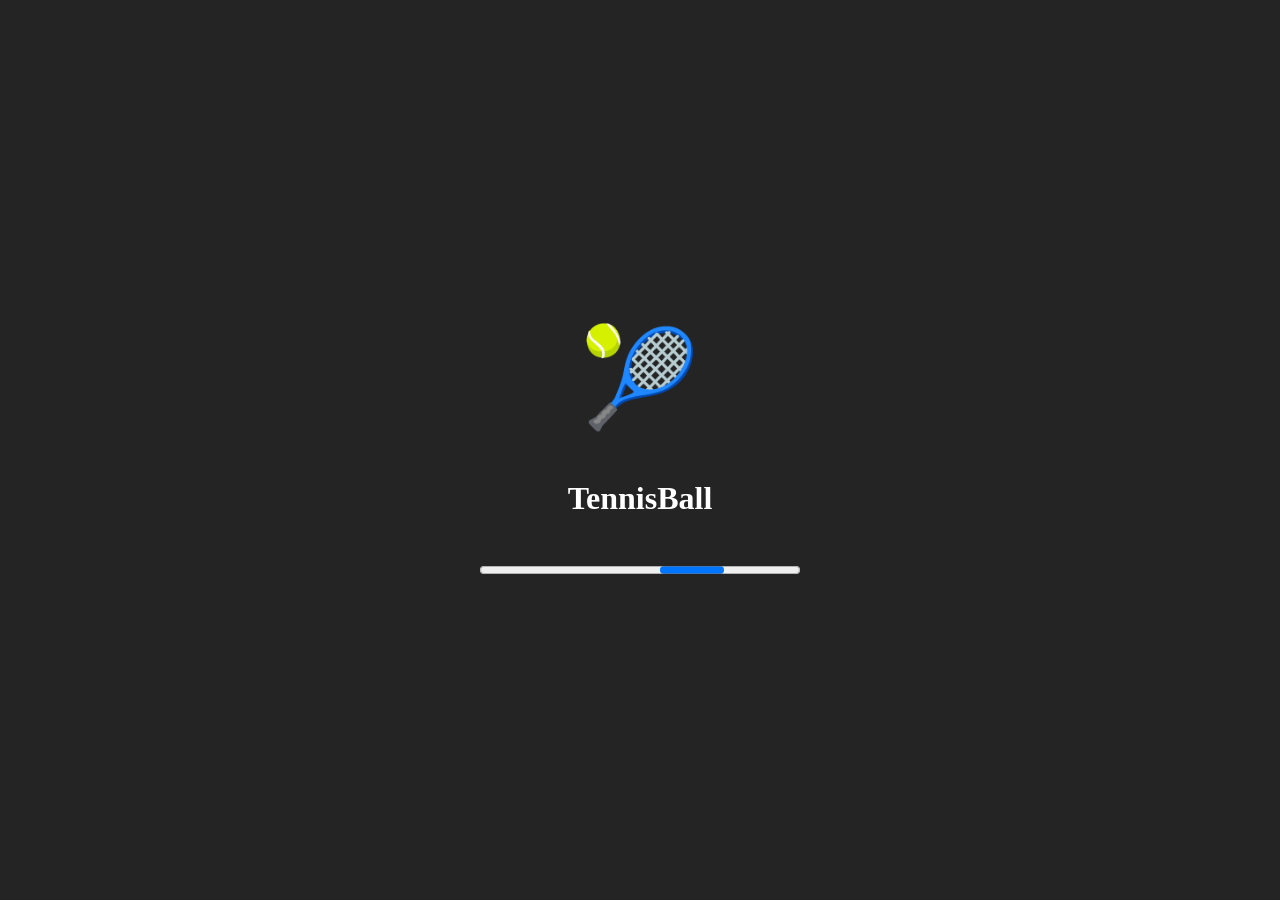
==== index.html @ 2c4da38c "Publish TennisBall browser build" ====
<!DOCTYPE html>
<html lang="en">

<head>
    <meta charset="utf-8">
    <meta name="viewport" content="width=device-width, initial-scale=1.0">
    <title>TennisBall</title>
    <link rel="icon" type="image/svg+xml" href="favicon.svg">
    <!-- Start the big downloads before godot.js even runs; the dotnet.* files
         are otherwise only discovered mid-boot. (When enabling TWODOG_PCK_GZ
         below, swap both hints to their .gz siblings: godot.pck.gz, and
         godot.wasm.gz because precompressedSuffix makes the engine fetch
         that one too.) -->
    <link rel="preload" href="godot.wasm" as="fetch" crossorigin="anonymous">
    <link rel="preload" href="godot.pck" as="fetch" crossorigin="anonymous">
    <link rel="modulepreload" href="_framework/dotnet.js">
    <link rel="modulepreload" href="_framework/dotnet.boot.js">
    <link rel="modulepreload" href="_framework/dotnet.runtime.js">
    <link rel="modulepreload" href="_framework/dotnet.native.js">
    <style>
        html,
        body,
        #canvas {
            margin: 0;
            padding: 0;
            border: 0;
        }

        body {
            color: white;
            background-color: black;
            overflow: hidden;
            touch-action: none;
        }

        #canvas {
            display: block;
        }

        #canvas:focus {
            outline: none;
        }

        /* Painted above #status (which JavaScript would otherwise remove) so
           the message is visible when scripts are disabled. */
        noscript {
            position: absolute;
            inset: 0;
            z-index: 2;
            display: flex;
            justify-content: center;
            align-items: center;
            background-color: #242424;
            font-family: 'Noto Sans', 'Droid Sans', Arial, sans-serif;
        }

        #status {
            position: absolute;
            inset: 0;
            background-color: #242424;
            display: flex;
            flex-direction: column;
            justify-content: center;
            align-items: center;
            gap: 1.5rem;
        }

        #status-splash {
            width: clamp(96px, 22vmin, 200px);
            height: auto;
            animation: status-splash-pulse 2.4s ease-in-out infinite;
        }

        @keyframes status-splash-pulse {

            0%,
            100% {
                opacity: 1;
            }

            50% {
                opacity: .55;
            }
        }

        @media (prefers-reduced-motion: reduce) {
            #status-splash {
                animation: none;
            }
        }

        #status-progress {
            width: min(60%, 320px);
            display: none;
        }

        #status-notice {
            background-color: #5b3943;
            border-radius: 0.5rem;
            border: 1px solid #9b3943;
            color: #e0e0e0;
            font-family: 'Noto Sans', 'Droid Sans', Arial, sans-serif;
            line-height: 1.3;
            margin: 0 2rem;
            overflow: hidden;
            padding: 1rem;
            text-align: center;
            /* Failure notices carry meaningful newlines (missing-feature lists). */
            white-space: pre-line;
            z-index: 1;
            display: none;
        }
    </style>
</head>

<body>
    <canvas id="canvas">
        Your browser does not support the canvas tag.
    </canvas>

    <noscript>
        Your browser does not support JavaScript.
    </noscript>

    <div id="status">
        <div id="status-splash" role="img" aria-label="Tennis ball" style="font-size:96px;text-align:center">🎾</div><h1>TennisBall</h1>
        <progress id="status-progress" aria-label="Loading progress"></progress>
        <div id="status-notice" role="alert"></div>
    </div>

    <script src="godot.js"></script>
    <script>
        const GODOT_CONFIG = {
            'args': ['--rendering-method', 'gl_compatibility'],
            'canvasResizePolicy': 2,
            'ensureCrossOriginIsolationHeaders': false,
            'executable': 'godot',
            'experimentalVK': false,
            'focusCanvas': true,
            'gdextensionLibs': []
        };
        const GODOT_THREADS_ENABLED = false;
        // Opt-in: fetch godot.pck.gz (a sibling the 2dog publish writes) and
        // inflate it in the page. For hosts that serve everything uncompressed;
        // a host that already content-encodes would compress it a second time.
        const TWODOG_PCK_GZ = false;

        (function () {
            performance.mark('2dog:boot');

            const statusOverlay = document.getElementById('status');
            const statusProgress = document.getElementById('status-progress');
            const statusNotice = document.getElementById('status-notice');

            let initializing = true;
            let statusMode = '';

            function setStatusMode(mode) {
                if (statusMode === mode || !initializing) {
                    return;
                }
                if (mode === 'hidden') {
                    statusOverlay.remove();
                    initializing = false;
                    return;
                }
                statusProgress.style.display = mode === 'progress' ? 'block' : 'none';
                statusNotice.style.display = mode === 'notice' ? 'block' : 'none';
                statusMode = mode;
            }

            function displayFailureNotice(err) {
                console.error(err);
                statusNotice.textContent = err instanceof Error ? err.message : String(err);
                setStatusMode('notice');
                initializing = false;
            }

            let downloadsDone = false;

            function reportProgress(current, total) {
                if (!downloadsDone && total > 0 && current >= total) {
                    downloadsDone = true;
                    performance.mark('2dog:downloads-done');
                }
                // Determinate while the size-tracked downloads run, then back
                // to indeterminate for the tail (.NET runtime files and engine
                // startup have no known total).
                if (current > 0 && total > 0 && current < total) {
                    statusProgress.value = current;
                    statusProgress.max = total;
                } else {
                    statusProgress.removeAttribute('value');
                    statusProgress.removeAttribute('max');
                }
            }

            // The gz pack path re-points this at a merged reporter.
            let engineProgress = reportProgress;

            function startWithGzPack(fileSizes, makeEngine) {
                // A rejected probe (network error, service worker failure)
                // falls back to the uncompressed pack exactly like a 404.
                return fetch('godot.pck.gz').catch(() => null).then((response) => {
                    if (!response || !response.ok || !response.body) {
                        console.warn('2dog: godot.pck.gz unavailable, falling back to godot.pck');
                        return makeEngine('').startGame({});
                    }
                    const engine = makeEngine('.gz');
                    // The engine only downloads the wasm here; this page fetches
                    // and inflates the pack, merging both into one progress bar
                    // (compressed pack bytes against its Content-Length).
                    let pckLoaded = 0;
                    let wasmLoaded = 0;
                    let wasmTotal = fileSizes['godot.wasm'] || 0;
                    const pckTotal = Number(response.headers.get('Content-Length')) || 0;
                    const report = () => reportProgress(wasmLoaded + pckLoaded,
                        wasmTotal > 0 && pckTotal > 0 ? wasmTotal + pckTotal : 0);
                    engineProgress = (current, total) => {
                        wasmLoaded = current;
                        if (total > 0) wasmTotal = total;
                        report();
                    };
                    const counted = new TransformStream({
                        transform(chunk, controller) {
                            pckLoaded += chunk.byteLength;
                            report();
                            controller.enqueue(chunk);
                        },
                    });
                    const pack = new Response(
                        response.body.pipeThrough(counted).pipeThrough(new DecompressionStream('gzip'))).arrayBuffer();
                    return Promise.all([
                        engine.init(GODOT_CONFIG['executable']),
                        pack.then((buffer) => engine.preloadFile(buffer, 'godot.pck')),
                    ]).then(() => engine.start({ 'args': ['--main-pack', 'godot.pck'].concat(GODOT_CONFIG['args']) }));
                });
            }

            function reportTimings() {
                performance.mark('2dog:first-frame');
                const total = performance.measure('2dog:total', '2dog:boot', '2dog:first-frame').duration;
                let text = '2dog: first frame ' + Math.round(total) + ' ms after boot';
                if (downloadsDone) {
                    const tail = performance.measure('2dog:tail', '2dog:downloads-done', '2dog:first-frame').duration;
                    text += ' (' + Math.round(total - tail) + ' ms downloading, ' + Math.round(tail) + ' ms starting)';
                }
                console.log(text);
                // Detail table on demand (?2dog-timing). transferSize reads 0
                // for memory-cache hits - measure with caching disabled.
                if (!new URLSearchParams(location.search).has('2dog-timing')) {
                    return;
                }
                const rows = performance.getEntriesByType('resource')
                    .filter((entry) => entry.transferSize > 100000)
                    .sort((a, b) => b.transferSize - a.transferSize)
                    .map((entry) => ({
                        file: entry.name.replace(/.*\//, ''),
                        'wire kB': Math.round(entry.transferSize / 1000),
                        ms: Math.round(entry.duration),
                    }));
                if (rows.length) console.table(rows);
            }

            const missing = Engine.getMissingFeatures({
                threads: GODOT_THREADS_ENABLED,
            });

            if (missing.length !== 0) {
                const missingMsg = 'Error\nThe following features required to run Godot projects on the Web are missing:\n';
                displayFailureNotice(missingMsg + missing.join('\n'));
                return;
            }

            // Exact sizes written by the publish make the bar determinate;
            // without the manifest it stays indeterminate (Content-Length is
            // the compressed size on hosts that gzip, so headers lie).
            fetch('twodog.sizes.json')
                .then((response) => (response.ok ? response.json() : {}))
                .catch(() => ({}))
                .then((fileSizes) => {
                    // The suffix decides which files the engine fetches, so
                    // the Engine is only constructed after the pack probe has
                    // picked a path - a '.gz'-configured engine in the
                    // fallback would re-request the sibling that just 404'd.
                    const makeEngine = (suffix) => {
                        GODOT_CONFIG['fileSizes'] = fileSizes;
                        GODOT_CONFIG['onProgress'] = (current, total) => engineProgress(current, total);
                        // Newer engines also inflate .gz siblings themselves
                        // (godot.wasm.gz included); older ones ignore this key.
                        GODOT_CONFIG['precompressedSuffix'] = suffix;
                        return new Engine(GODOT_CONFIG);
                    };
                    setStatusMode('progress');
                    const started = TWODOG_PCK_GZ && typeof DecompressionStream !== 'undefined'
                        ? startWithGzPack(fileSizes, makeEngine)
                        : makeEngine('').startGame({});
                    return started.then(() => {
                        reportTimings();
                        setStatusMode('hidden');
                    }, displayFailureNotice);
                })
                .catch(displayFailureNotice);
        }());
    </script>
</body>

</html>
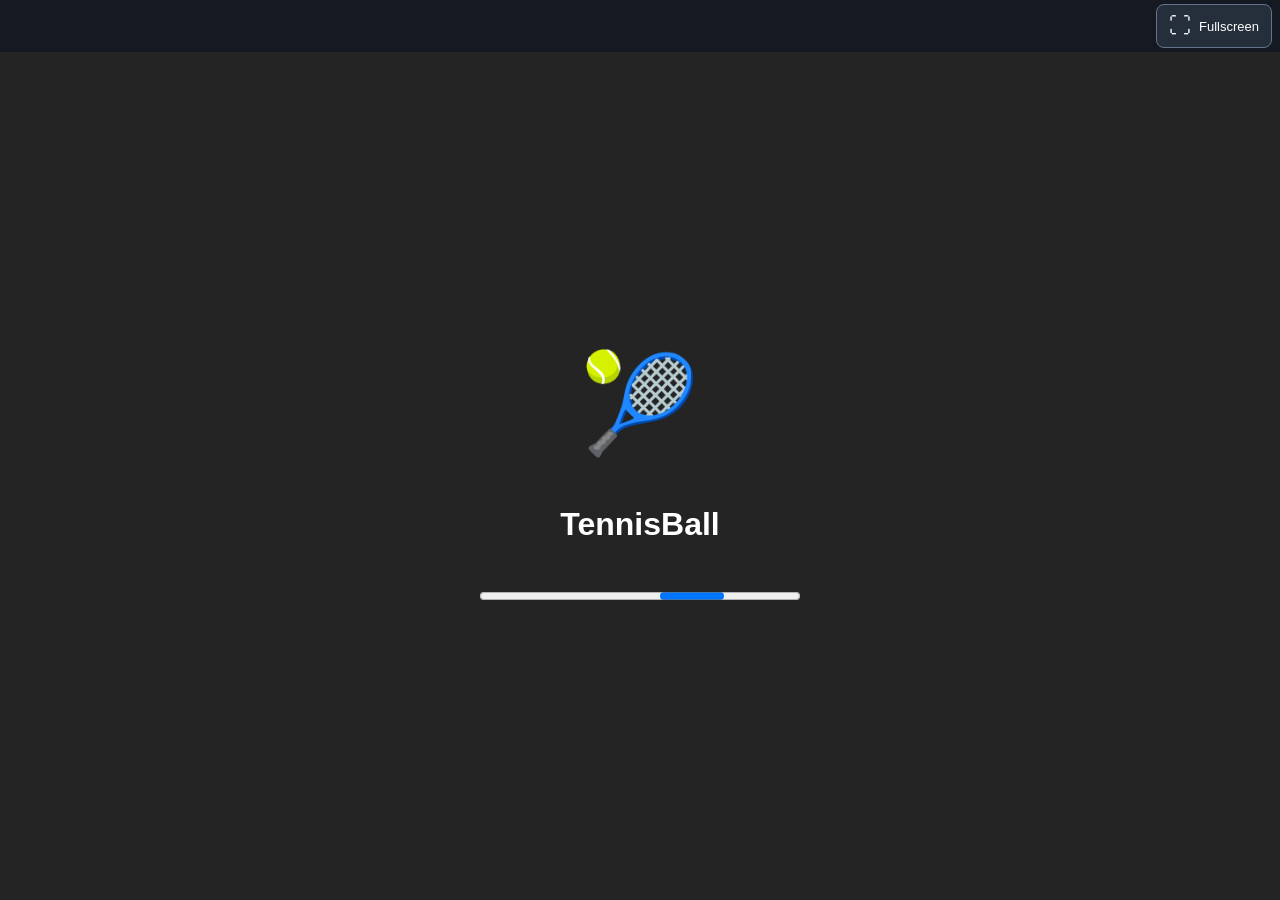
==== commit c4bf7d6c: "Publish TennisBall browser build" ====
--- a/index.html
+++ b/index.html
@@ -3,9 +3,17 @@
 
 <head>
     <meta charset="utf-8">
-    <meta name="viewport" content="width=device-width, initial-scale=1.0">
+    <meta name="viewport" content="width=device-width, initial-scale=1.0, viewport-fit=cover">
+    <meta name="theme-color" content="#151a22">
+    <meta name="mobile-web-app-capable" content="yes">
+    <meta name="apple-mobile-web-app-capable" content="yes">
+    <meta name="apple-mobile-web-app-title" content="TennisBall">
+    <meta name="apple-mobile-web-app-status-bar-style" content="black-translucent">
     <title>TennisBall</title>
     <link rel="icon" type="image/svg+xml" href="favicon.svg">
+    <link rel="manifest" href="manifest.webmanifest">
+    <link rel="apple-touch-icon" sizes="180x180" href="apple-touch-icon.png">
+    <link rel="stylesheet" href="mobile-display.css">
     <!-- Start the big downloads before godot.js even runs; the dotnet.* files
          are otherwise only discovered mid-boot. (When enabling TWODOG_PCK_GZ
          below, swap both hints to their .gz siblings: godot.pck.gz, and
@@ -30,7 +38,6 @@
             color: white;
             background-color: black;
             overflow: hidden;
-            touch-action: none;
         }
 
         #canvas {
@@ -114,25 +121,47 @@
 </head>
 
 <body>
-    <canvas id="canvas">
-        Your browser does not support the canvas tag.
-    </canvas>
-
-    <noscript>
-        Your browser does not support JavaScript.
-    </noscript>
-
-    <div id="status">
-        <div id="status-splash" role="img" aria-label="Tennis ball" style="font-size:96px;text-align:center">🎾</div><h1>TennisBall</h1>
-        <progress id="status-progress" aria-label="Loading progress"></progress>
-        <div id="status-notice" role="alert"></div>
-    </div>
-
+    <main id="game-shell">
+        <div id="display-toolbar" hidden>
+            <button id="fullscreen-button" type="button" aria-pressed="false" aria-expanded="false"
+                aria-controls="display-help" title="Enter fullscreen">
+                <span aria-hidden="true">⛶</span><span id="fullscreen-label">Fullscreen</span>
+            </button>
+        </div>
+        <section id="display-help" aria-label="Display help" hidden>
+            <p id="display-message" role="status" aria-live="polite"></p>
+            <p id="home-screen-instructions">
+                <strong>iPhone:</strong> Share → Add to Home Screen → Add. Keep <em>Open as Web App</em> enabled
+                if offered, then launch TennisBall from the Home Screen.<br>
+                <strong>Android:</strong> Browser menu → Install app or Add to Home screen, then open TennisBall.
+            </p>
+            <button id="display-help-close" type="button">Close</button>
+        </section>
+        <div id="game-viewport">
+            <canvas id="canvas" tabindex="0" aria-label="TennisBall game">
+                Your browser does not support the canvas tag.
+            </canvas>
+
+            <noscript>
+                Your browser does not support JavaScript.
+            </noscript>
+
+            <div id="status">
+                <div id="status-splash" role="img" aria-label="Tennis ball" style="font-size:96px;text-align:center">🎾</div><h1>TennisBall</h1>
+                <progress id="status-progress" aria-label="Loading progress"></progress>
+                <div id="status-notice" role="alert"></div>
+            </div>
+        </div>
+    </main>
+
+    <script src="mobile-display.js"></script>
     <script src="godot.js"></script>
     <script>
         const GODOT_CONFIG = {
             'args': ['--rendering-method', 'gl_compatibility'],
-            'canvasResizePolicy': 2,
+            // The wrapper owns sizing so controls and safe areas stay outside
+            // gameplay. Policy 0 makes Godot follow the canvas backing size.
+            'canvasResizePolicy': 0,
             'ensureCrossOriginIsolationHeaders': false,
             'executable': 'godot',
             'experimentalVK': false,
--- a/mobile-display.css
+++ b/mobile-display.css
@@ -0,0 +1,118 @@
+html,
+body {
+    width: 100%;
+    height: 100%;
+    overscroll-behavior: none;
+}
+
+[hidden] {
+    display: none !important;
+}
+
+#game-shell {
+    box-sizing: border-box;
+    position: fixed;
+    top: 0;
+    left: 0;
+    width: 100%;
+    height: 100vh;
+    height: 100dvh;
+    width: var(--viewport-width, 100%);
+    height: var(--viewport-height, 100dvh);
+    display: flex;
+    flex-direction: column;
+    padding: env(safe-area-inset-top, 0px) env(safe-area-inset-right, 0px)
+        env(safe-area-inset-bottom, 0px) env(safe-area-inset-left, 0px);
+    background: #151a22;
+    font-family: 'Noto Sans', 'Droid Sans', Arial, sans-serif;
+    color: white;
+}
+
+#display-toolbar {
+    flex: none;
+    display: flex;
+    justify-content: flex-end;
+    padding: 4px 8px;
+}
+
+#game-shell button {
+    min-width: 44px;
+    min-height: 44px;
+    box-sizing: border-box;
+    padding: 6px 12px;
+    border: 1px solid #64748b;
+    border-radius: 8px;
+    background: #252e3b;
+    color: white;
+    font: inherit;
+    font-size: 13px;
+    cursor: pointer;
+    touch-action: manipulation;
+}
+
+#fullscreen-button {
+    display: flex;
+    align-items: center;
+    gap: 8px;
+}
+
+#fullscreen-button > span:first-child {
+    font-size: 22px;
+}
+
+#game-shell button:focus-visible {
+    outline: 2px solid #c9ef77;
+    outline-offset: 2px;
+}
+
+#game-shell button:disabled {
+    opacity: 0.65;
+    cursor: wait;
+}
+
+#display-help {
+    flex: none;
+    position: relative;
+    padding: 8px 76px 12px 12px;
+    max-height: 40%;
+    overflow: auto;
+    touch-action: pan-y;
+    border-bottom: 1px solid #64748b;
+    font-size: 13px;
+    line-height: 1.45;
+}
+
+#display-help p {
+    margin: 0 0 6px;
+}
+
+#display-help-close {
+    position: absolute;
+    top: 4px;
+    right: 8px;
+}
+
+#game-viewport {
+    position: relative;
+    flex: 1;
+    min-width: 0;
+    min-height: 0;
+    overflow: hidden;
+    background: black;
+}
+
+#canvas {
+    width: 100%;
+    height: 100%;
+    touch-action: none;
+}
+
+#game-shell:fullscreen {
+    width: 100%;
+    height: 100%;
+}
+
+#game-shell:-webkit-full-screen {
+    width: 100%;
+    height: 100%;
+}
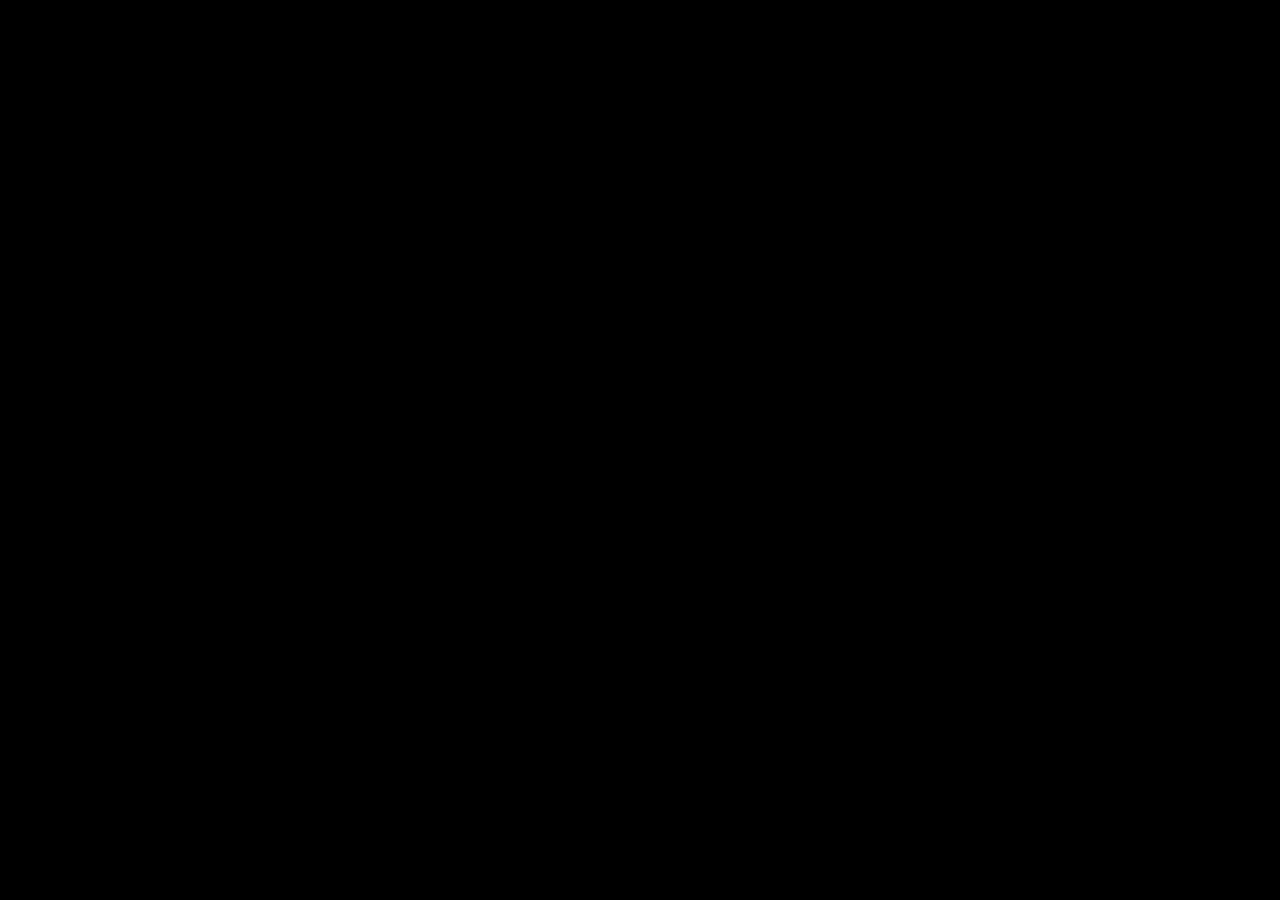
==== commit 04649e3b: "Publish TennisBall browser build" ====
--- a/index.html
+++ b/index.html
@@ -25,132 +25,12 @@
     <link rel="modulepreload" href="_framework/dotnet.boot.js">
     <link rel="modulepreload" href="_framework/dotnet.runtime.js">
     <link rel="modulepreload" href="_framework/dotnet.native.js">
-    <style>
-        html,
-        body,
-        #canvas {
-            margin: 0;
-            padding: 0;
-            border: 0;
-        }
-
-        body {
-            color: white;
-            background-color: black;
-            overflow: hidden;
-        }
-
-        #canvas {
-            display: block;
-        }
-
-        #canvas:focus {
-            outline: none;
-        }
-
-        /* Painted above #status (which JavaScript would otherwise remove) so
-           the message is visible when scripts are disabled. */
-        noscript {
-            position: absolute;
-            inset: 0;
-            z-index: 2;
-            display: flex;
-            justify-content: center;
-            align-items: center;
-            background-color: #242424;
-            font-family: 'Noto Sans', 'Droid Sans', Arial, sans-serif;
-        }
-
-        #status {
-            position: absolute;
-            inset: 0;
-            background-color: #242424;
-            display: flex;
-            flex-direction: column;
-            justify-content: center;
-            align-items: center;
-            gap: 1.5rem;
-        }
-
-        #status-splash {
-            width: clamp(96px, 22vmin, 200px);
-            height: auto;
-            animation: status-splash-pulse 2.4s ease-in-out infinite;
-        }
-
-        @keyframes status-splash-pulse {
-
-            0%,
-            100% {
-                opacity: 1;
-            }
-
-            50% {
-                opacity: .55;
-            }
-        }
-
-        @media (prefers-reduced-motion: reduce) {
-            #status-splash {
-                animation: none;
-            }
-        }
-
-        #status-progress {
-            width: min(60%, 320px);
-            display: none;
-        }
-
-        #status-notice {
-            background-color: #5b3943;
-            border-radius: 0.5rem;
-            border: 1px solid #9b3943;
-            color: #e0e0e0;
-            font-family: 'Noto Sans', 'Droid Sans', Arial, sans-serif;
-            line-height: 1.3;
-            margin: 0 2rem;
-            overflow: hidden;
-            padding: 1rem;
-            text-align: center;
-            /* Failure notices carry meaningful newlines (missing-feature lists). */
-            white-space: pre-line;
-            z-index: 1;
-            display: none;
-        }
-    </style>
 </head>
 
 <body>
     <main id="game-shell">
-        <div id="display-toolbar" hidden>
-            <button id="fullscreen-button" type="button" aria-pressed="false" aria-expanded="false"
-                aria-controls="display-help" title="Enter fullscreen">
-                <span aria-hidden="true">⛶</span><span id="fullscreen-label">Fullscreen</span>
-            </button>
-        </div>
-        <section id="display-help" aria-label="Display help" hidden>
-            <p id="display-message" role="status" aria-live="polite"></p>
-            <p id="home-screen-instructions">
-                <strong>iPhone:</strong> Share → Add to Home Screen → Add. Keep <em>Open as Web App</em> enabled
-                if offered, then launch TennisBall from the Home Screen.<br>
-                <strong>Android:</strong> Browser menu → Install app or Add to Home screen, then open TennisBall.
-            </p>
-            <button id="display-help-close" type="button">Close</button>
-        </section>
         <div id="game-viewport">
-            <canvas id="canvas" tabindex="0" aria-label="TennisBall game">
-                Your browser does not support the canvas tag.
-            </canvas>
-
-            <noscript>
-                Your browser does not support JavaScript.
-            </noscript>
-
-            <div id="status">
-                <div id="status-splash" role="img" aria-label="Tennis ball" style="font-size:96px;text-align:center">🎾</div><h1>TennisBall</h1>
-                <progress id="status-progress" aria-label="Loading progress"></progress>
-                <div id="status-notice" role="alert"></div>
-            </div>
+            <canvas id="canvas" tabindex="0" aria-label="TennisBall game"></canvas>
         </div>
     </main>
 
@@ -159,8 +39,8 @@
     <script>
         const GODOT_CONFIG = {
             'args': ['--rendering-method', 'gl_compatibility'],
-            // The wrapper owns sizing so controls and safe areas stay outside
-            // gameplay. Policy 0 makes Godot follow the canvas backing size.
+            // The host fills the browser viewport. Godot owns all visible UI;
+            // policy 0 follows the DPR-scaled canvas backing size.
             'canvasResizePolicy': 0,
             'ensureCrossOriginIsolationHeaders': false,
             'executable': 'godot',
@@ -177,32 +57,10 @@
         (function () {
             performance.mark('2dog:boot');
 
-            const statusOverlay = document.getElementById('status');
-            const statusProgress = document.getElementById('status-progress');
-            const statusNotice = document.getElementById('status-notice');
-
-            let initializing = true;
-            let statusMode = '';
-
-            function setStatusMode(mode) {
-                if (statusMode === mode || !initializing) {
-                    return;
-                }
-                if (mode === 'hidden') {
-                    statusOverlay.remove();
-                    initializing = false;
-                    return;
-                }
-                statusProgress.style.display = mode === 'progress' ? 'block' : 'none';
-                statusNotice.style.display = mode === 'notice' ? 'block' : 'none';
-                statusMode = mode;
-            }
-
+            // The browser host has no UI, including during startup or failure.
+            // Keep diagnostics in the console; game presentation belongs to Godot.
             function displayFailureNotice(err) {
                 console.error(err);
-                statusNotice.textContent = err instanceof Error ? err.message : String(err);
-                setStatusMode('notice');
-                initializing = false;
             }
 
             let downloadsDone = false;
@@ -211,16 +69,6 @@
                 if (!downloadsDone && total > 0 && current >= total) {
                     downloadsDone = true;
                     performance.mark('2dog:downloads-done');
-                }
-                // Determinate while the size-tracked downloads run, then back
-                // to indeterminate for the tail (.NET runtime files and engine
-                // startup have no known total).
-                if (current > 0 && total > 0 && current < total) {
-                    statusProgress.value = current;
-                    statusProgress.max = total;
-                } else {
-                    statusProgress.removeAttribute('value');
-                    statusProgress.removeAttribute('max');
                 }
             }
 
@@ -237,7 +85,7 @@
                     }
                     const engine = makeEngine('.gz');
                     // The engine only downloads the wasm here; this page fetches
-                    // and inflates the pack, merging both into one progress bar
+                    // and inflates the pack, merging both into one timing reporter
                     // (compressed pack bytes against its Content-Length).
                     let pckLoaded = 0;
                     let wasmLoaded = 0;
@@ -301,9 +149,8 @@
                 return;
             }
 
-            // Exact sizes written by the publish make the bar determinate;
-            // without the manifest it stays indeterminate (Content-Length is
-            // the compressed size on hosts that gzip, so headers lie).
+            // Exact sizes allow consistent download timing even when the host
+            // compresses transfers (Content-Length may be compressed bytes).
             fetch('twodog.sizes.json')
                 .then((response) => (response.ok ? response.json() : {}))
                 .catch(() => ({}))
@@ -320,13 +167,11 @@
                         GODOT_CONFIG['precompressedSuffix'] = suffix;
                         return new Engine(GODOT_CONFIG);
                     };
-                    setStatusMode('progress');
                     const started = TWODOG_PCK_GZ && typeof DecompressionStream !== 'undefined'
                         ? startWithGzPack(fileSizes, makeEngine)
                         : makeEngine('').startGame({});
                     return started.then(() => {
                         reportTimings();
-                        setStatusMode('hidden');
                     }, displayFailureNotice);
                 })
                 .catch(displayFailureNotice);
--- a/mobile-display.css
+++ b/mobile-display.css
@@ -1,118 +1,42 @@
+/* Canvas-only host. Godot owns all visible presentation and controls. */
 html,
 body {
+    margin: 0;
+    padding: 0;
+    border: 0;
     width: 100%;
     height: 100%;
+    overflow: hidden;
     overscroll-behavior: none;
-}
-
-[hidden] {
-    display: none !important;
+    background: black;
 }
 
 #game-shell {
-    box-sizing: border-box;
     position: fixed;
     top: 0;
     left: 0;
-    width: 100%;
+    width: var(--viewport-width, 100%);
     height: 100vh;
-    height: 100dvh;
-    width: var(--viewport-width, 100%);
     height: var(--viewport-height, 100dvh);
-    display: flex;
-    flex-direction: column;
-    padding: env(safe-area-inset-top, 0px) env(safe-area-inset-right, 0px)
-        env(safe-area-inset-bottom, 0px) env(safe-area-inset-left, 0px);
-    background: #151a22;
-    font-family: 'Noto Sans', 'Droid Sans', Arial, sans-serif;
-    color: white;
+    /* Safe areas belong to Godot overlays; never shrink the 3D surface. */
+    padding: 0;
+    margin: 0;
 }
 
-#display-toolbar {
-    flex: none;
-    display: flex;
-    justify-content: flex-end;
-    padding: 4px 8px;
-}
-
-#game-shell button {
-    min-width: 44px;
-    min-height: 44px;
-    box-sizing: border-box;
-    padding: 6px 12px;
-    border: 1px solid #64748b;
-    border-radius: 8px;
-    background: #252e3b;
-    color: white;
-    font: inherit;
-    font-size: 13px;
-    cursor: pointer;
-    touch-action: manipulation;
-}
-
-#fullscreen-button {
-    display: flex;
-    align-items: center;
-    gap: 8px;
-}
-
-#fullscreen-button > span:first-child {
-    font-size: 22px;
-}
-
-#game-shell button:focus-visible {
-    outline: 2px solid #c9ef77;
-    outline-offset: 2px;
-}
-
-#game-shell button:disabled {
-    opacity: 0.65;
-    cursor: wait;
-}
-
-#display-help {
-    flex: none;
-    position: relative;
-    padding: 8px 76px 12px 12px;
-    max-height: 40%;
-    overflow: auto;
-    touch-action: pan-y;
-    border-bottom: 1px solid #64748b;
-    font-size: 13px;
-    line-height: 1.45;
-}
-
-#display-help p {
-    margin: 0 0 6px;
-}
-
-#display-help-close {
-    position: absolute;
-    top: 4px;
-    right: 8px;
-}
-
-#game-viewport {
-    position: relative;
-    flex: 1;
-    min-width: 0;
-    min-height: 0;
-    overflow: hidden;
-    background: black;
+#game-viewport,
+#canvas {
+    display: block;
+    width: 100%;
+    height: 100%;
+    margin: 0;
+    padding: 0;
+    border: 0;
 }
 
 #canvas {
-    width: 100%;
-    height: 100%;
     touch-action: none;
 }
 
-#game-shell:fullscreen {
-    width: 100%;
-    height: 100%;
+#canvas:focus {
+    outline: none;
 }
-
-#game-shell:-webkit-full-screen {
-    width: 100%;
-    height: 100%;
-}
